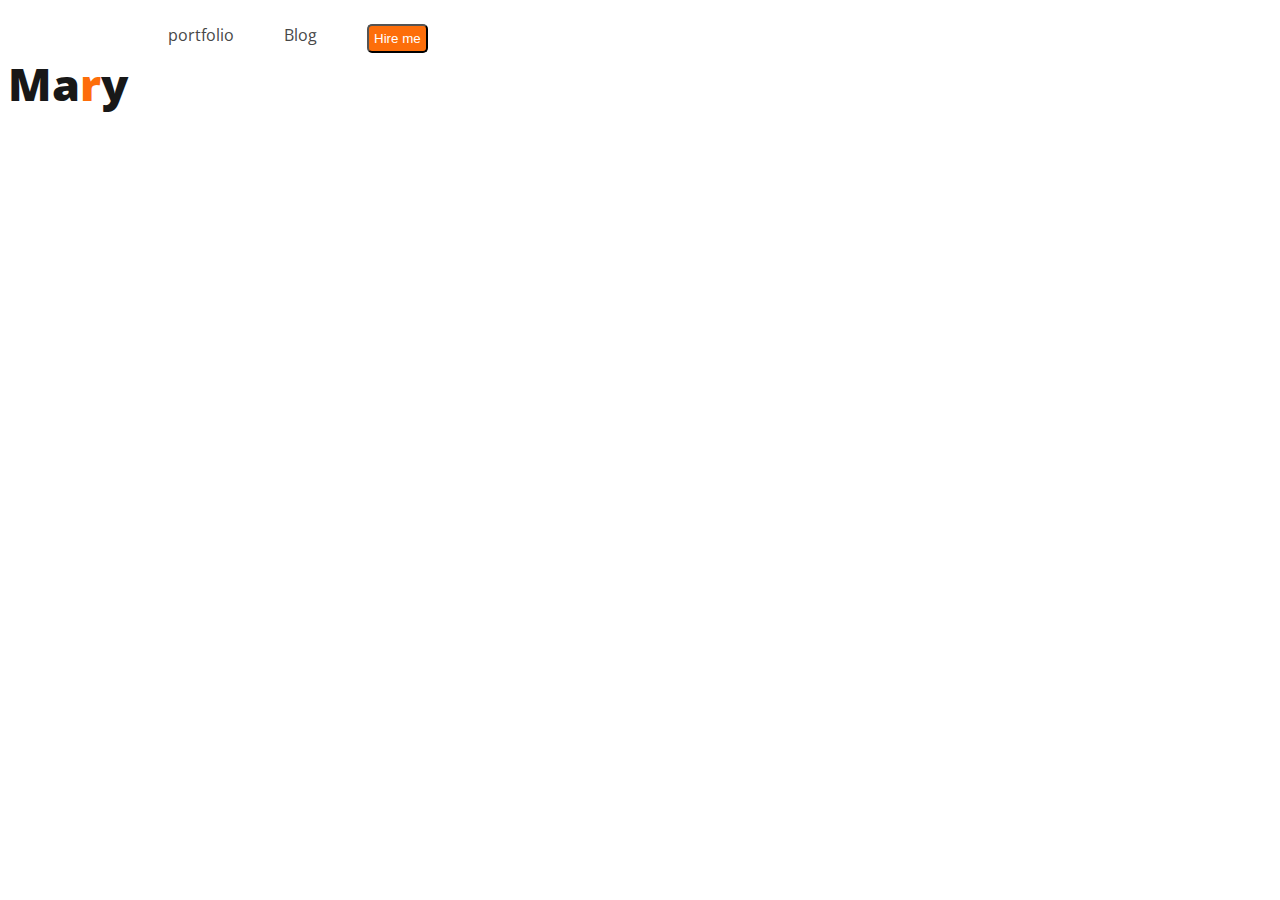
==== practice.html @ aaf8839c "added css" ====
<!DOCTYPE html>
<html lang="en">
<head>
    <meta charset="UTF-8">
    <meta name="viewport" content="width=device-width, initial-scale=1.0">
    <title>Document</title>
    <link rel="preconnect" href="https://fonts.googleapis.com">
<link rel="preconnect" href="https://fonts.gstatic.com" crossorigin>
<link href="https://fonts.googleapis.com/css2?family=Open+Sans:ital,wght@0,300..800;1,300..800&display=swap" rel="stylesheet">
    <link rel="stylesheet" href="styles/practice.css">
</head>
<body>
    <header>
     <nav>
        <h3 class="marry">Ma<span>r</span>y</h3>
        <ul><li><a href="">portfolio</a></li>
        <li><a href="">Blog</a></li>
        <li><Button class="btn">Hire me</Button></li></ul>
     </nav>
    </header>
</body>
</html>
---- styles/practice.css ----
body{
    font-family: "Open Sans", sans-serif;
}
Nav {
    display: flex;
}
.marry{
    color: var(--Dark-01, #181818);
font-size: 45px;
font-weight: 800;

} 
span{
    color: #FD6E0A;
}

nav ul{
    display: flex;}
    

nav li{
    list-style: none;
    margin-right: 50px;
}
    

nav a{
    text-decoration: none;
    color: var(--Dark-02, #474747);
   
}
.btn{
    border-radius: 5px;
background: #FD6E0A;
color: white;
padding: 5px;
}
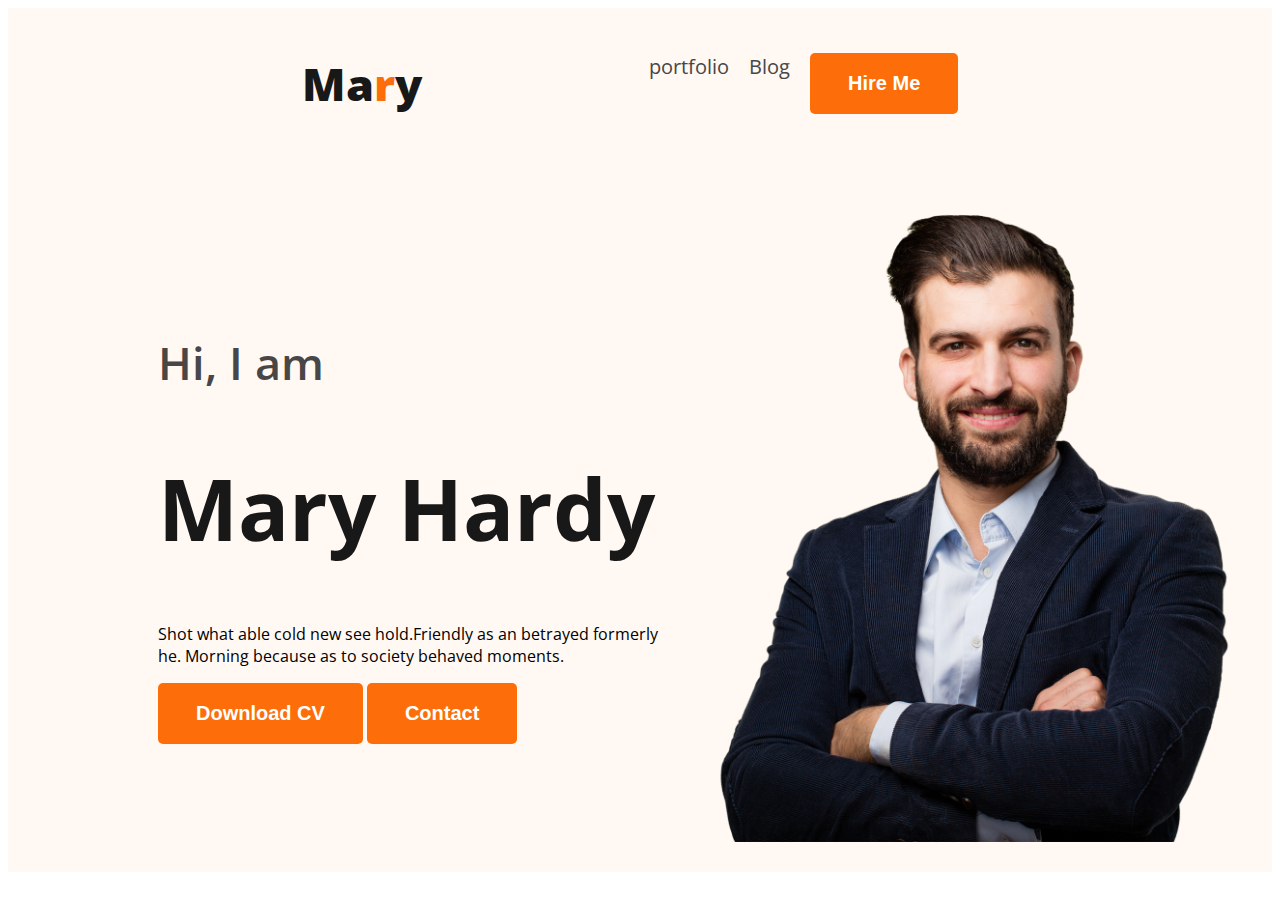
==== commit 22d76095: "banner" ====
--- a/practice.html
+++ b/practice.html
@@ -3,7 +3,7 @@
 <head>
     <meta charset="UTF-8">
     <meta name="viewport" content="width=device-width, initial-scale=1.0">
-    <title>Document</title>
+    <title>Website</title>
     <link rel="preconnect" href="https://fonts.googleapis.com">
 <link rel="preconnect" href="https://fonts.gstatic.com" crossorigin>
 <link href="https://fonts.googleapis.com/css2?family=Open+Sans:ital,wght@0,300..800;1,300..800&display=swap" rel="stylesheet">
@@ -11,12 +11,37 @@
 </head>
 <body>
     <header>
-     <nav>
-        <h3 class="marry">Ma<span>r</span>y</h3>
-        <ul><li><a href="">portfolio</a></li>
-        <li><a href="">Blog</a></li>
-        <li><Button class="btn">Hire me</Button></li></ul>
-     </nav>
+        <nav>
+            <h3 class="h3">Ma<span>r</span>y</h3>
+            <ul>
+                <li><a href="">portfolio</a></li>
+                <li><a href="">Blog</a></li>
+                <li><button class="btn">Hire Me</button></li>
+            </ul>
+        </nav>
+        <div class="banner">
+            <div class="text">
+                <h3 class="first">Hi, I  am</h3>
+                <h1 class="second">Mary Hardy</h1>
+                <p>Shot what able cold new see hold.Friendly as an betrayed formerly he. Morning because as to society behaved moments.</p>
+
+                <button class="btn">Download CV</button>
+                <button class="btn">Contact</button>
+            </div>
+            <img src="images/hardy.png" alt="">
+
+
+        </div>
+
     </header>
+
+    <main>
+
+    </main>
+
+    <footer>
+
+    </footer>
+    
 </body>
 </html>--- a/styles/practice.css
+++ b/styles/practice.css
@@ -1,38 +1,87 @@
+/* second used all font style */
+
 body{
     font-family: "Open Sans", sans-serif;
 }
-Nav {
+
+/* first nav display and seven*/
+nav{
+    display: flex;
+    justify-content: space-around;
+    align-items: center;
+    margin: 0px 200px;
+}
+/* Third */
+nav ul{
     display: flex;
 }
-.marry{
+/* forth */
+nav li{
+    list-style: none;
+    margin-right: 20px;
+}
+/* fifth */
+nav li a{
+    text-decoration: none;
+    color: var(--Dark-02, #474747);
+
+    font-size: 20px;
+
+    font-weight: 400;
+
+}
+/* sixth */
+.btn{
+    border-radius: 5px;
+    background: #FD6E0A;
+    border: 0px;
+    color: var(--White-Color, #FFF);
+
+    font-size: 20px;
+
+    font-weight: 700;
+    padding: 19px 38px;
+
+
+}
+.h3{
     color: var(--Dark-01, #181818);
 font-size: 45px;
+
 font-weight: 800;
 
-} 
+}
 span{
     color: #FD6E0A;
 }
 
-nav ul{
-    display: flex;}
-    
+/* header */
+header{
+    background: #FFF8F3;
+}
+.banner{
+    padding: 30px 35px 30px 150px;
+    display: flex;
+    align-items: center;
+}
+img{
+    width: 564px;
+}
+.first{
+    color: var(--Dark-02, #474747);
 
-nav li{
-    list-style: none;
-    margin-right: 50px;
+font-size: 45px;
+
+font-weight: 600;
+
 }
-    
+.second{
+    color: var(--Dark-01, #181818);
 
-nav a{
-    text-decoration: none;
-    color: var(--Dark-02, #474747);
-   
-}
-.btn{
-    border-radius: 5px;
-background: #FD6E0A;
-color: white;
-padding: 5px;
+font-size: 85px;
+
+font-weight: 700;
+
+
 }
 
